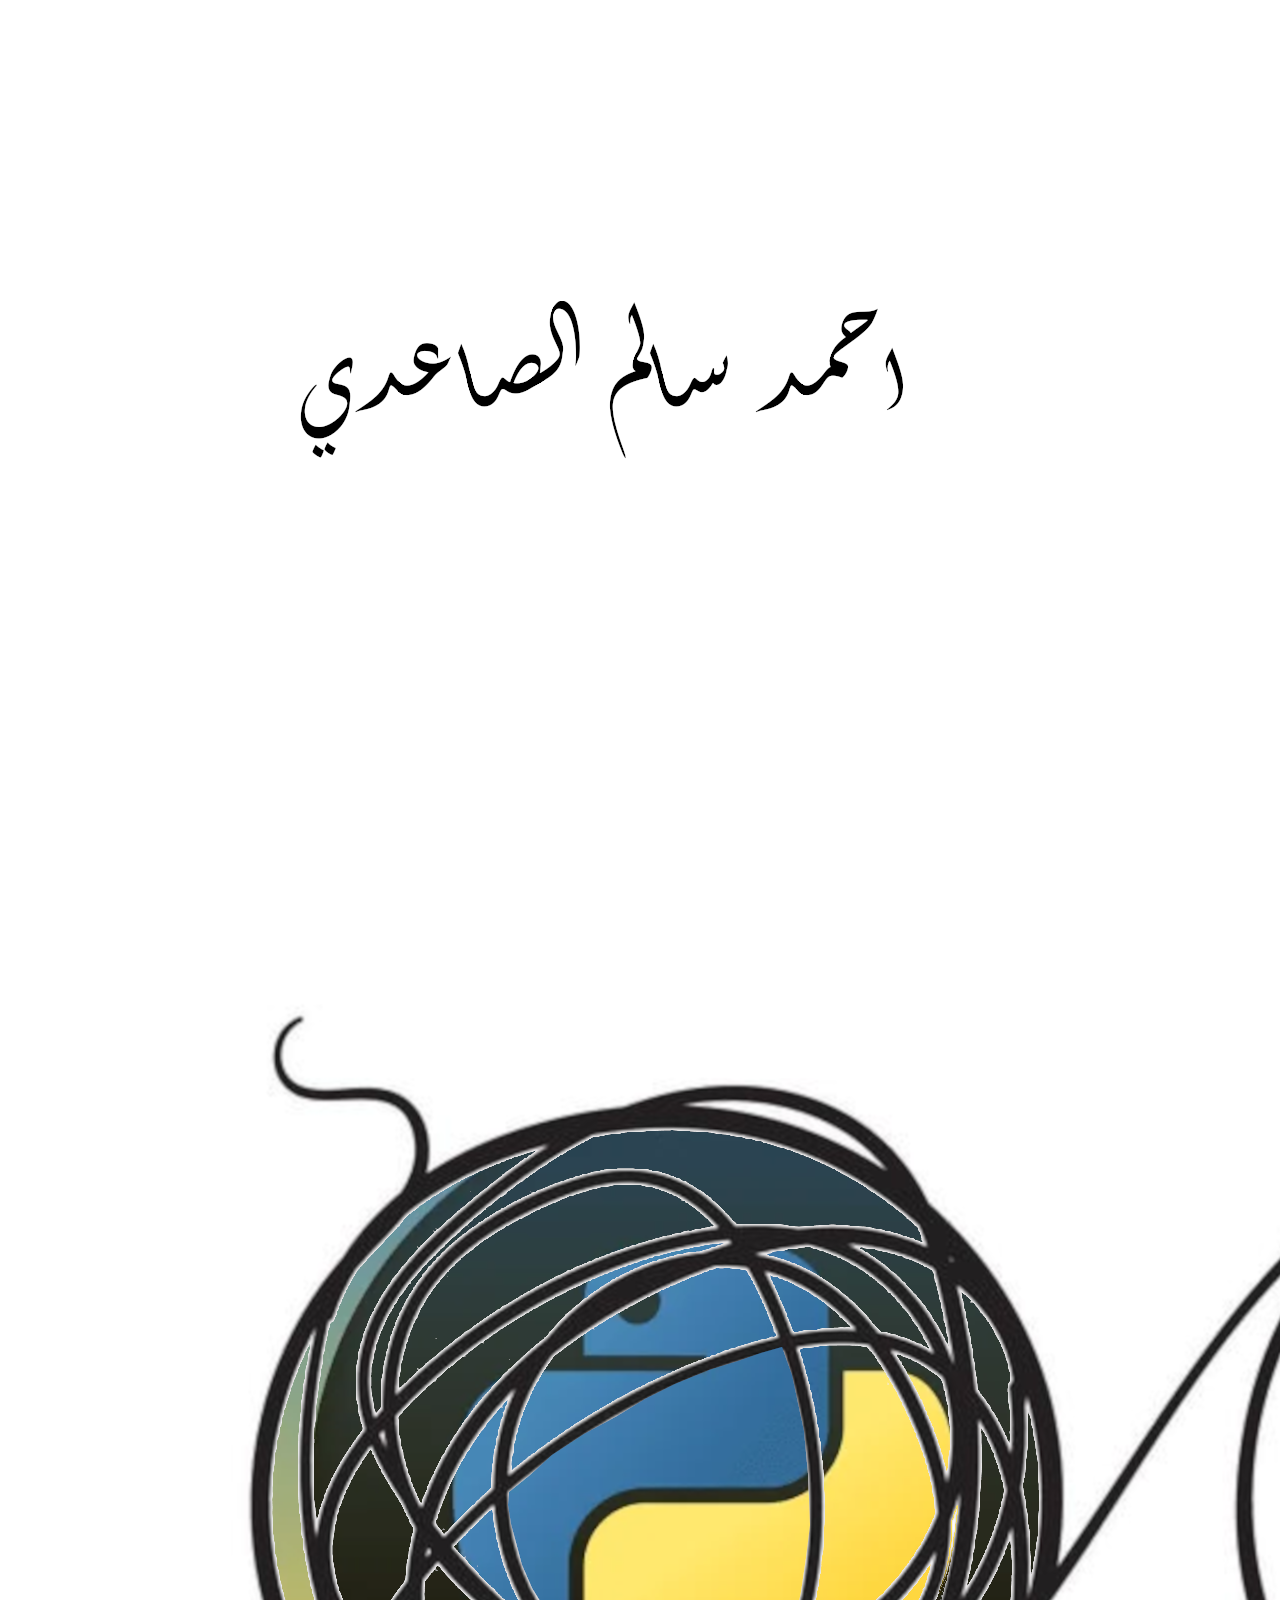
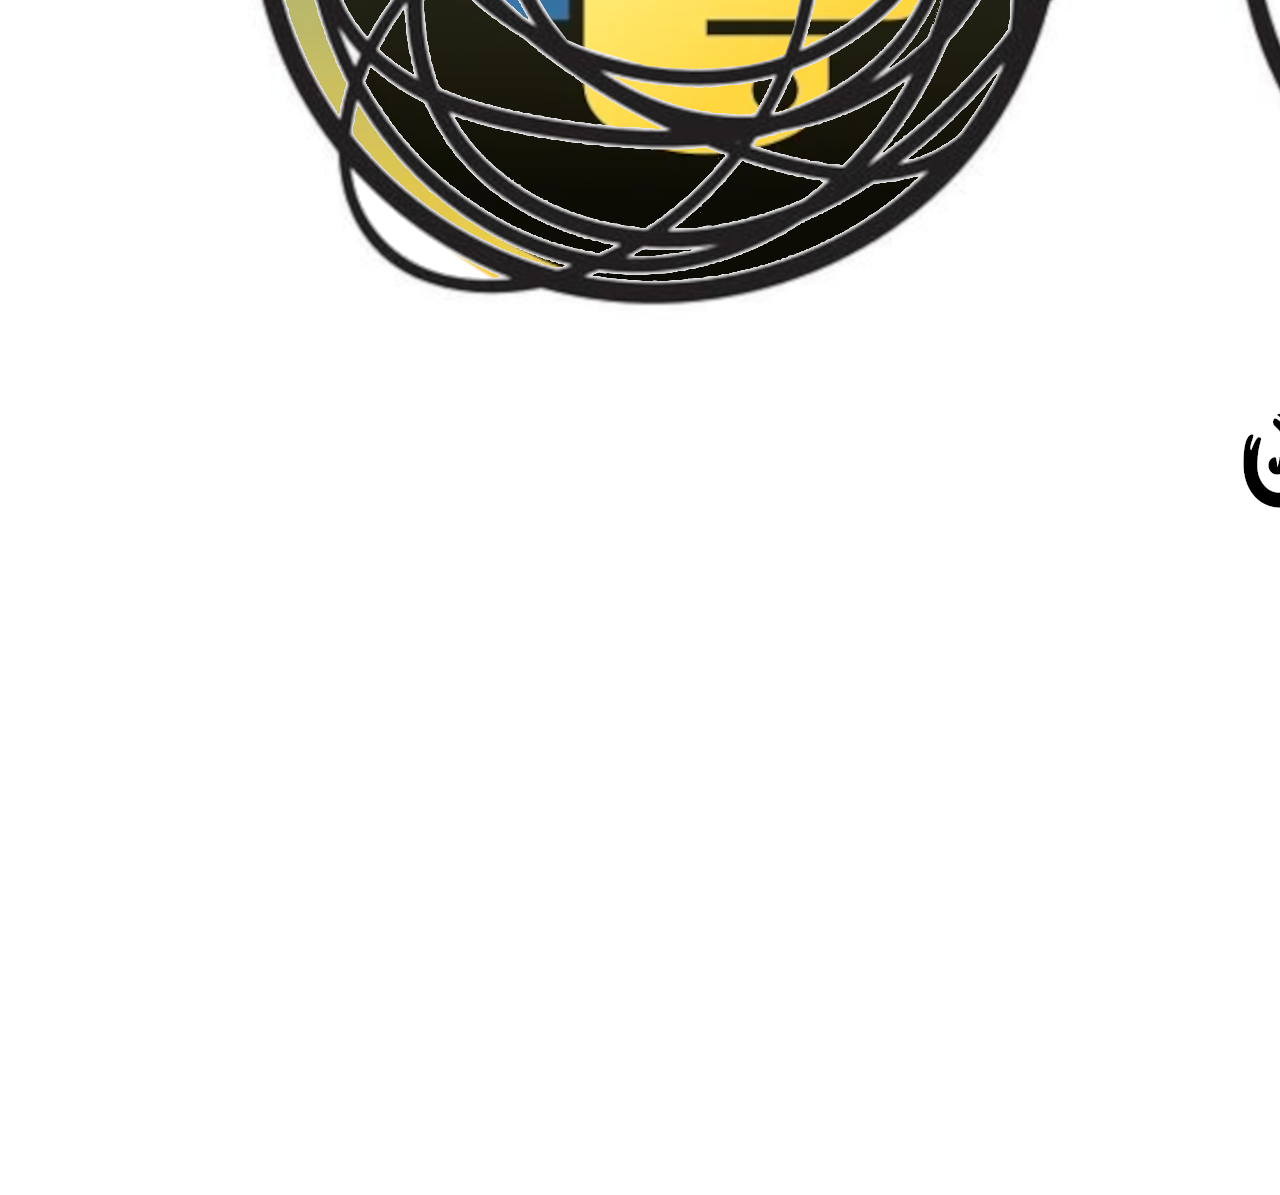
==== index.html @ 559f37eb "move index.html to root folder" ====
<!DOCTYPE html>
<html lang="Ar">
<head>
    <meta charset="UTF-8">
    <meta http-equiv="X-UA-Compatible" content="IE=edge">
    <meta name="viewport" content="width=device-width, initial-scale=1.0">
    <title>قرة العيون في تبسيط لغة بايثون</title>
</head>
<body>
    <div><img src="../img/bookcover.png"></div>
    
</body>
</html>
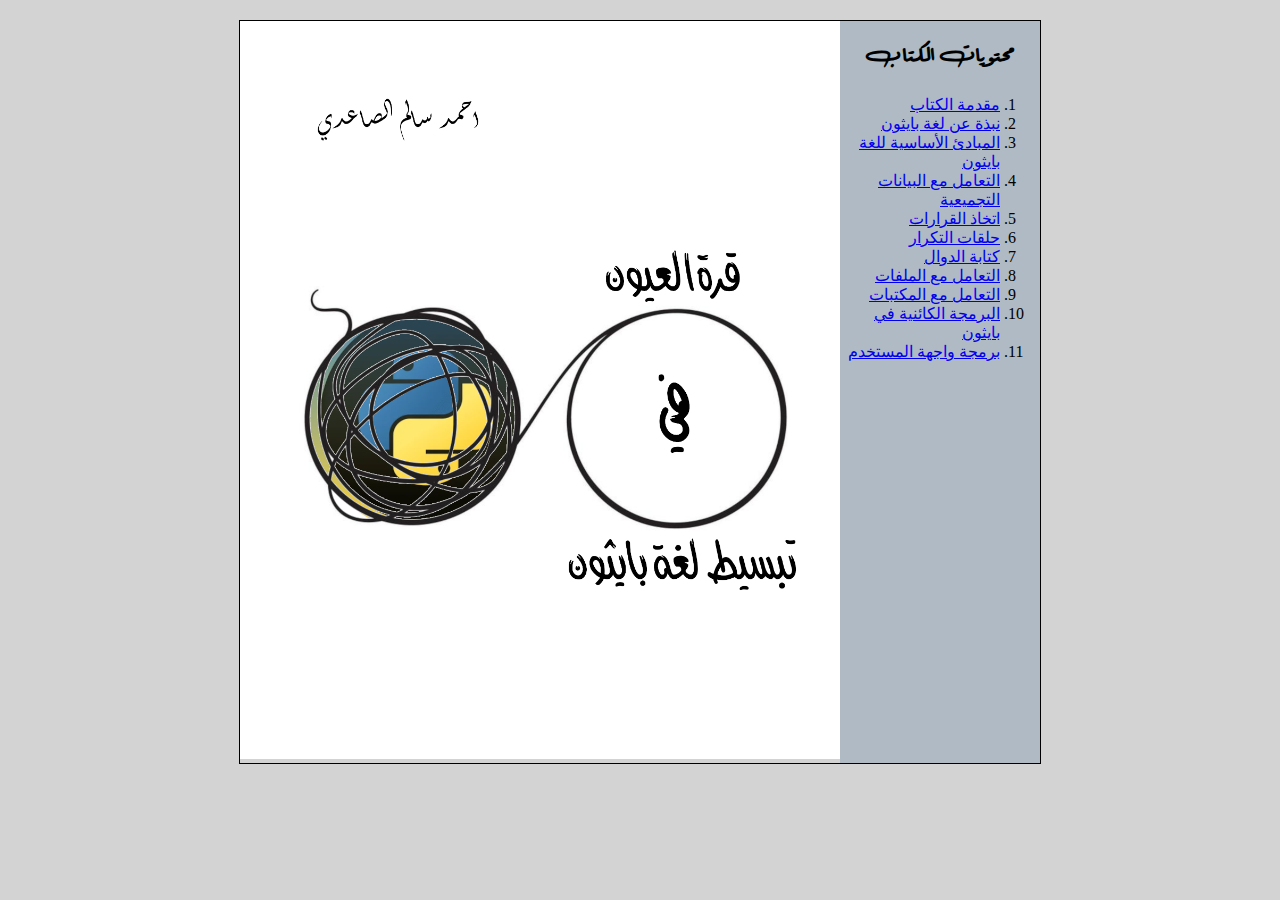
==== commit ec75d3df: "adding table of contents" ====
--- a/index.html
+++ b/index.html
@@ -5,9 +5,105 @@
     <meta http-equiv="X-UA-Compatible" content="IE=edge">
     <meta name="viewport" content="width=device-width, initial-scale=1.0">
     <title>قرة العيون في تبسيط لغة بايثون</title>
+    <link rel="stylesheet" type="text/css" href="site/css/main.css">
 </head>
 <body>
-    <div><img src="../img/bookcover.png"></div>
+    <div class="container">
     
+    <div class="content_table">
+        <h1>محتويات الكتاب</h1>
+        <ol class="toc-list">
+            <li>
+              <a href="#link_to_heading">
+                <span class="title">مقدمة الكتاب</span>
+              </a>
+              <ol>
+                <!-- subsection items -->
+              </ol>
+            </li>
+            <li>
+                <a href="#link_to_heading">
+                  <span class="title"> نبذة عن لغة بايثون</span>
+                </a>
+                <ol>
+                  <!-- subsection items -->
+                </ol>
+            </li>
+            <li>
+                <a href="#link_to_heading">
+                  <span class="title">المبادئ الأساسية للغة بايثون</span>
+                </a>
+                <ol>
+                  <!-- subsection items -->
+                </ol>
+            </li>
+            <li>
+                <a href="#link_to_heading">
+                  <span class="title">التعامل مع البيانات التجميعية</span>
+                </a>
+                <ol>
+                  <!-- subsection items -->
+                </ol>
+            </li>
+            <li>
+                <a href="#link_to_heading">
+                  <span class="title"> اتخاذ القرارات</span>
+                </a>
+                <ol>
+                  <!-- subsection items -->
+                </ol>
+            </li>
+            <li>
+                <a href="#link_to_heading">
+                  <span class="title"> حلقات التكرار</span>
+                </a>
+                <ol>
+                  <!-- subsection items -->
+                </ol>
+            </li>
+            <li>
+                <a href="#link_to_heading">
+                  <span class="title"> كتابة الدوال</span>
+                </a>
+                <ol>
+                  <!-- subsection items -->
+                </ol>
+            </li>
+            <li>
+                <a href="#link_to_heading">
+                  <span class="title"> التعامل مع الملفات</span>
+                </a>
+                <ol>
+                  <!-- subsection items -->
+                </ol>
+            </li>
+            <li>
+                <a href="#link_to_heading">
+                  <span class="title"> التعامل مع المكتبات</span>
+                </a>
+                <ol>
+                  <!-- subsection items -->
+                </ol>
+            </li>
+            <li>
+                <a href="#link_to_heading">
+                  <span class="title">البرمجة الكائنية في بايثون</span>
+                </a>
+                <ol>
+                  <!-- subsection items -->
+                </ol>
+            </li>
+            <li>
+                <a href="#link_to_heading">
+                  <span class="title"> برمجة واجهة المستخدم </span>
+                </a>
+                <ol>
+                  <!-- subsection items -->
+                </ol>
+            </li>
+          </ol>
+    </div>
+    <div><img  class="coverpage" src="img/bookcover.png"></div>
+    </div>
 </body>
 </html>--- a/site/css/main.css
+++ b/site/css/main.css
@@ -0,0 +1,36 @@
+@import url('https://www.fontstatic.com/f=yassin,amiri-quran,basim-marah,b-compset');
+@font-face {
+    font-family: Arslan;
+    src: url(../../Arslan.ttf);
+  }
+
+body{
+    width:800px;
+    background-color: lightgrey;
+    border: 1px solid black;
+    margin:20px auto auto;
+    direction:rtl;
+    font-family:"amiri-quran";
+}
+div{
+    margin:auto
+}
+h1{
+    font-size: 30px;
+    text-align: center;
+    font-family: "Arslan";
+    font-weight: bold;
+}
+img.coverpage{
+    width:100%;
+    height:100%;
+}
+.container{
+    display:grid;
+    grid-template-columns:  200px auto;
+    grid-gap:0px;
+}
+.content_table{
+    background-color: rgb(175, 186, 197);
+    margin:0px;
+}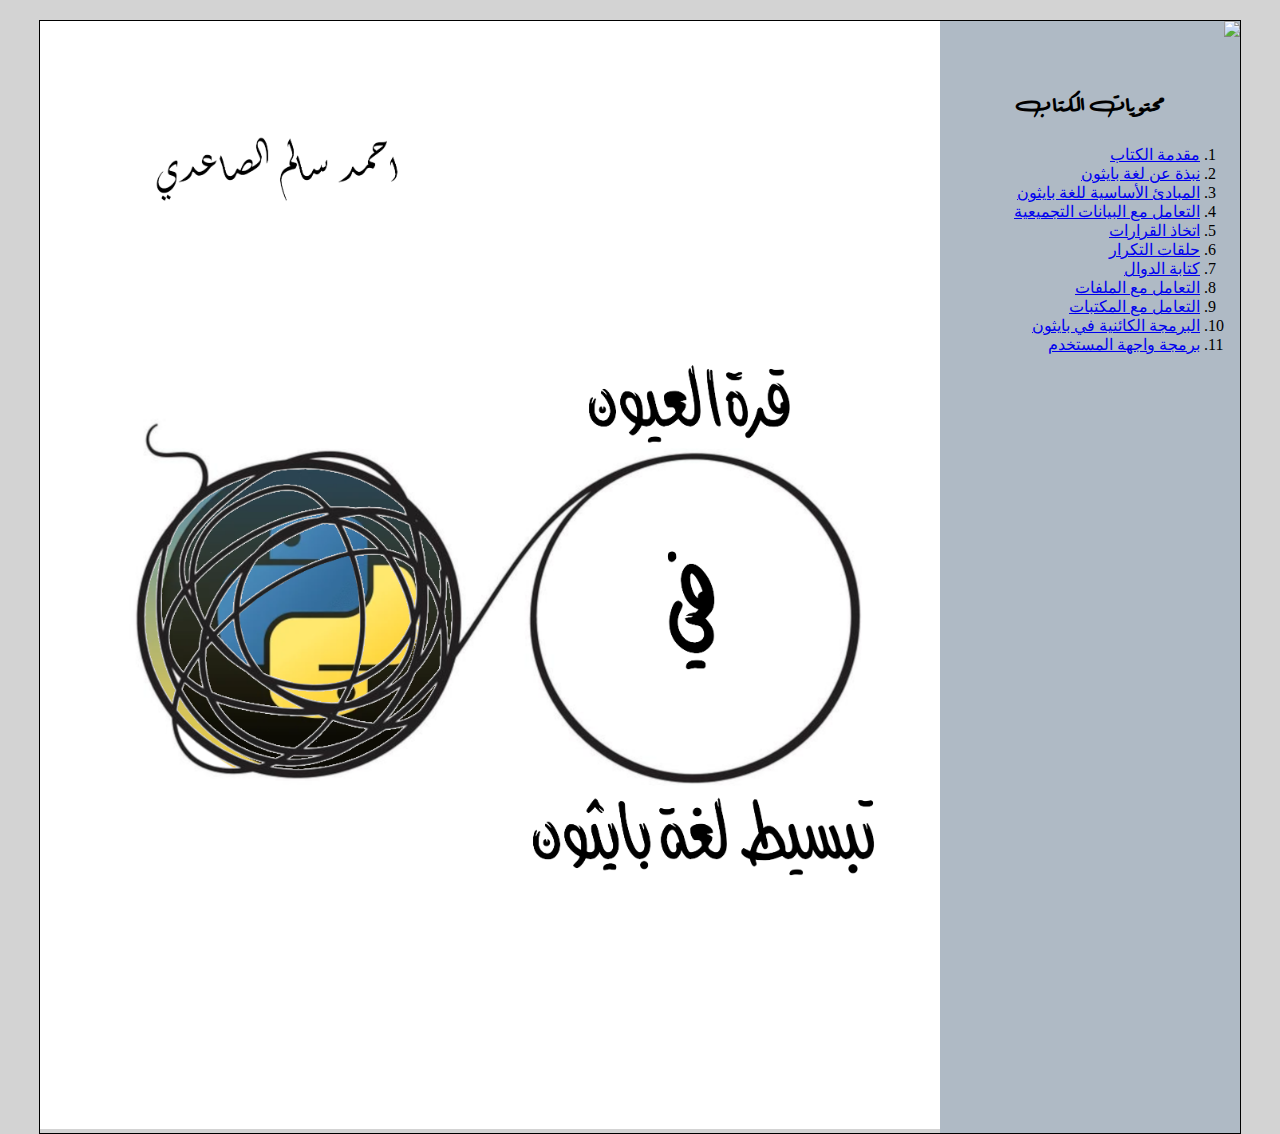
==== commit 0b16333c: "adding author picture" ====
--- a/index.html
+++ b/index.html
@@ -11,6 +11,7 @@
     <div class="container">
     
     <div class="content_table">
+        <img class="author" src="https://i1.rgstatic.net/ii/profile.image/272192239828995-1441907095236_Q512/Ahmad-Alsaadi.jpg">
         <h1>محتويات الكتاب</h1>
         <ol class="toc-list">
             <li>
--- a/site/css/main.css
+++ b/site/css/main.css
@@ -5,7 +5,7 @@
   }
 
 body{
-    width:800px;
+    width:1200px;
     background-color: lightgrey;
     border: 1px solid black;
     margin:20px auto auto;
@@ -25,9 +25,14 @@
     width:100%;
     height:100%;
 }
+img.author{
+    width:300px;
+    height:auto;
+    margin-bottom: 30px;
+}
 .container{
     display:grid;
-    grid-template-columns:  200px auto;
+    grid-template-columns:  300px auto;
     grid-gap:0px;
 }
 .content_table{
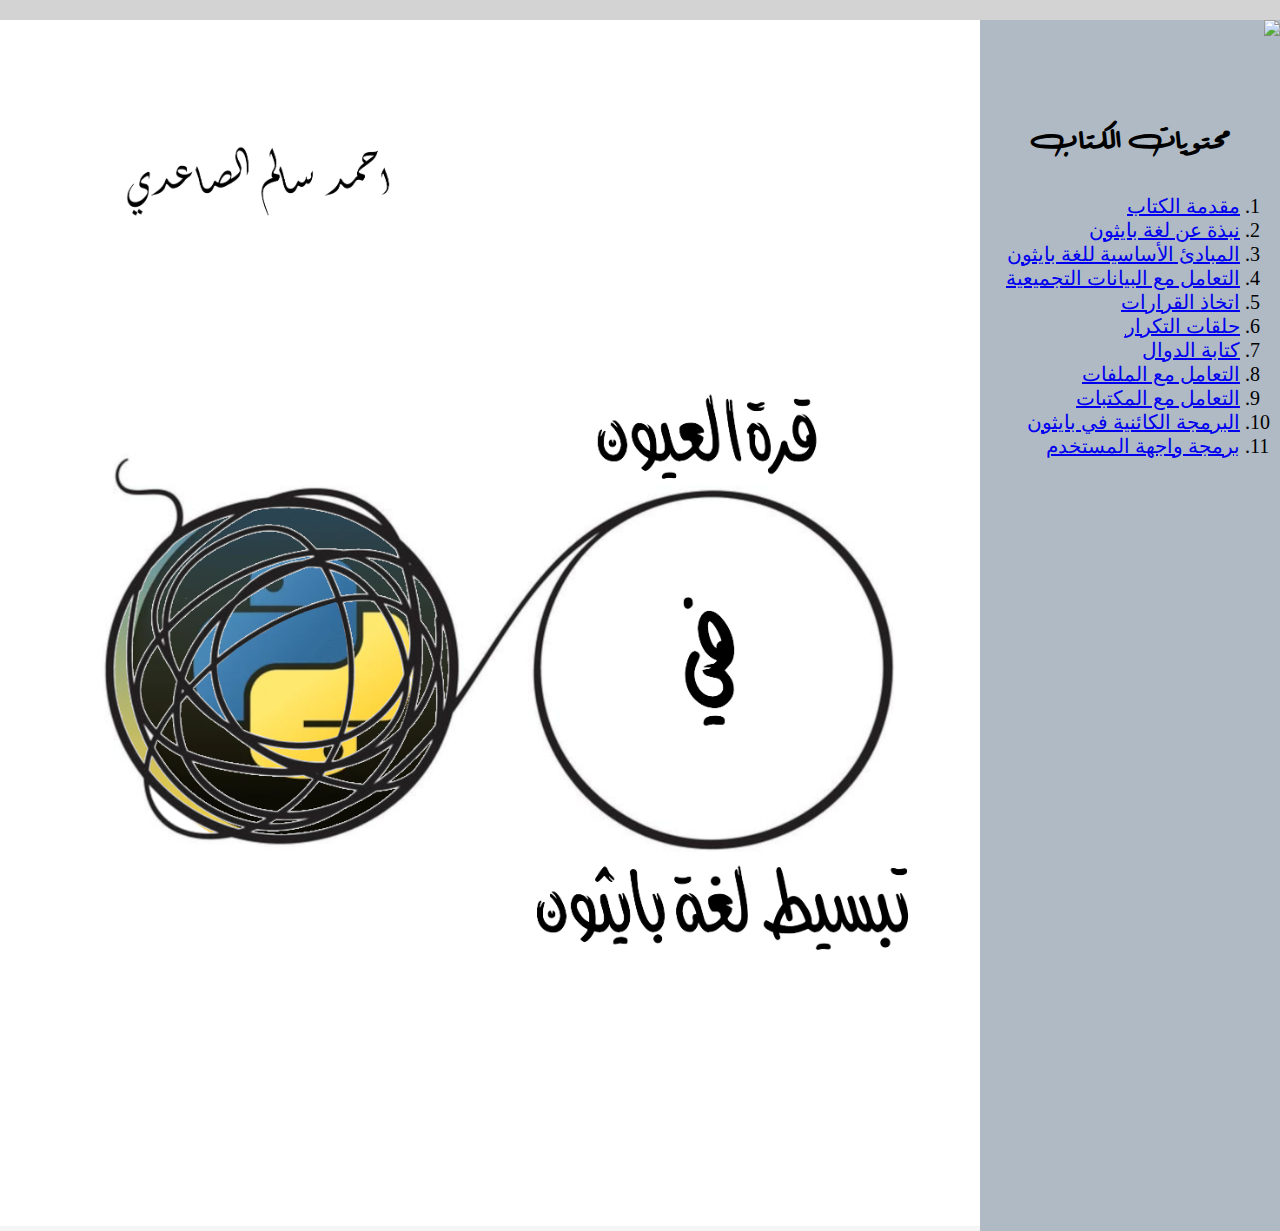
==== commit b595676e: "fix python brief link" ====
--- a/index.html
+++ b/index.html
@@ -15,7 +15,7 @@
         <h1>محتويات الكتاب</h1>
         <ol class="toc-list">
             <li>
-              <a href="#link_to_heading">
+              <a href="site/pages/intro.html">
                 <span class="title">مقدمة الكتاب</span>
               </a>
               <ol>
@@ -23,7 +23,7 @@
               </ol>
             </li>
             <li>
-                <a href="#link_to_heading">
+                <a href="site/pages/python-in-brief.html">
                   <span class="title"> نبذة عن لغة بايثون</span>
                 </a>
                 <ol>
--- a/site/css/main.css
+++ b/site/css/main.css
@@ -5,37 +5,70 @@
   }
 
 body{
-    width:1200px;
     background-color: lightgrey;
-    border: 1px solid black;
     margin:20px auto auto;
     direction:rtl;
     font-family:"amiri-quran";
+    font-size:20px;
 }
-div{
-    margin:auto
-}
+
 h1{
-    font-size: 30px;
+    font-size: 40px;
     text-align: center;
     font-family: "Arslan";
-    font-weight: bold;
+    margin-top:50px;
+}
+h2{
+    font-size: 30px;
+    font-family: "Arslan";
+    margin:40px 40px 10px 10px;
+
+}
+h3{
+    font-size: 25px;
+    font-family: "Arslan";
+    margin:30px 50px 10px 10px;
+
+}
+a.text{
+    margin:30px 50px 10px 10px;
 }
 img.coverpage{
     width:100%;
-    height:100%;
+    height:auto;
 }
 img.author{
-    width:300px;
+    width:100%;
     height:auto;
     margin-bottom: 30px;
 }
+img.text {
+    display:block;
+    margin:20px auto 20px auto;
+    width:80%;
+}
 .container{
     display:grid;
-    grid-template-columns:  300px auto;
+    grid-template-columns:  300px minmax(500px,1024px);
     grid-gap:0px;
+    background:whitesmoke;
+}
+@media(max-width:800px){
+    .container{
+        grid-template-columns: 1fr;
+    }
 }
 .content_table{
     background-color: rgb(175, 186, 197);
     margin:0px;
+}
+p{
+    margin:10px 40px 10px 40px;
+    text-align: justify;
+    font-size: 20px;
+}
+ol.text{
+    margin:10px 40px 10px 40px;
+    text-align: justify;
+    font-size: 20px;
 }